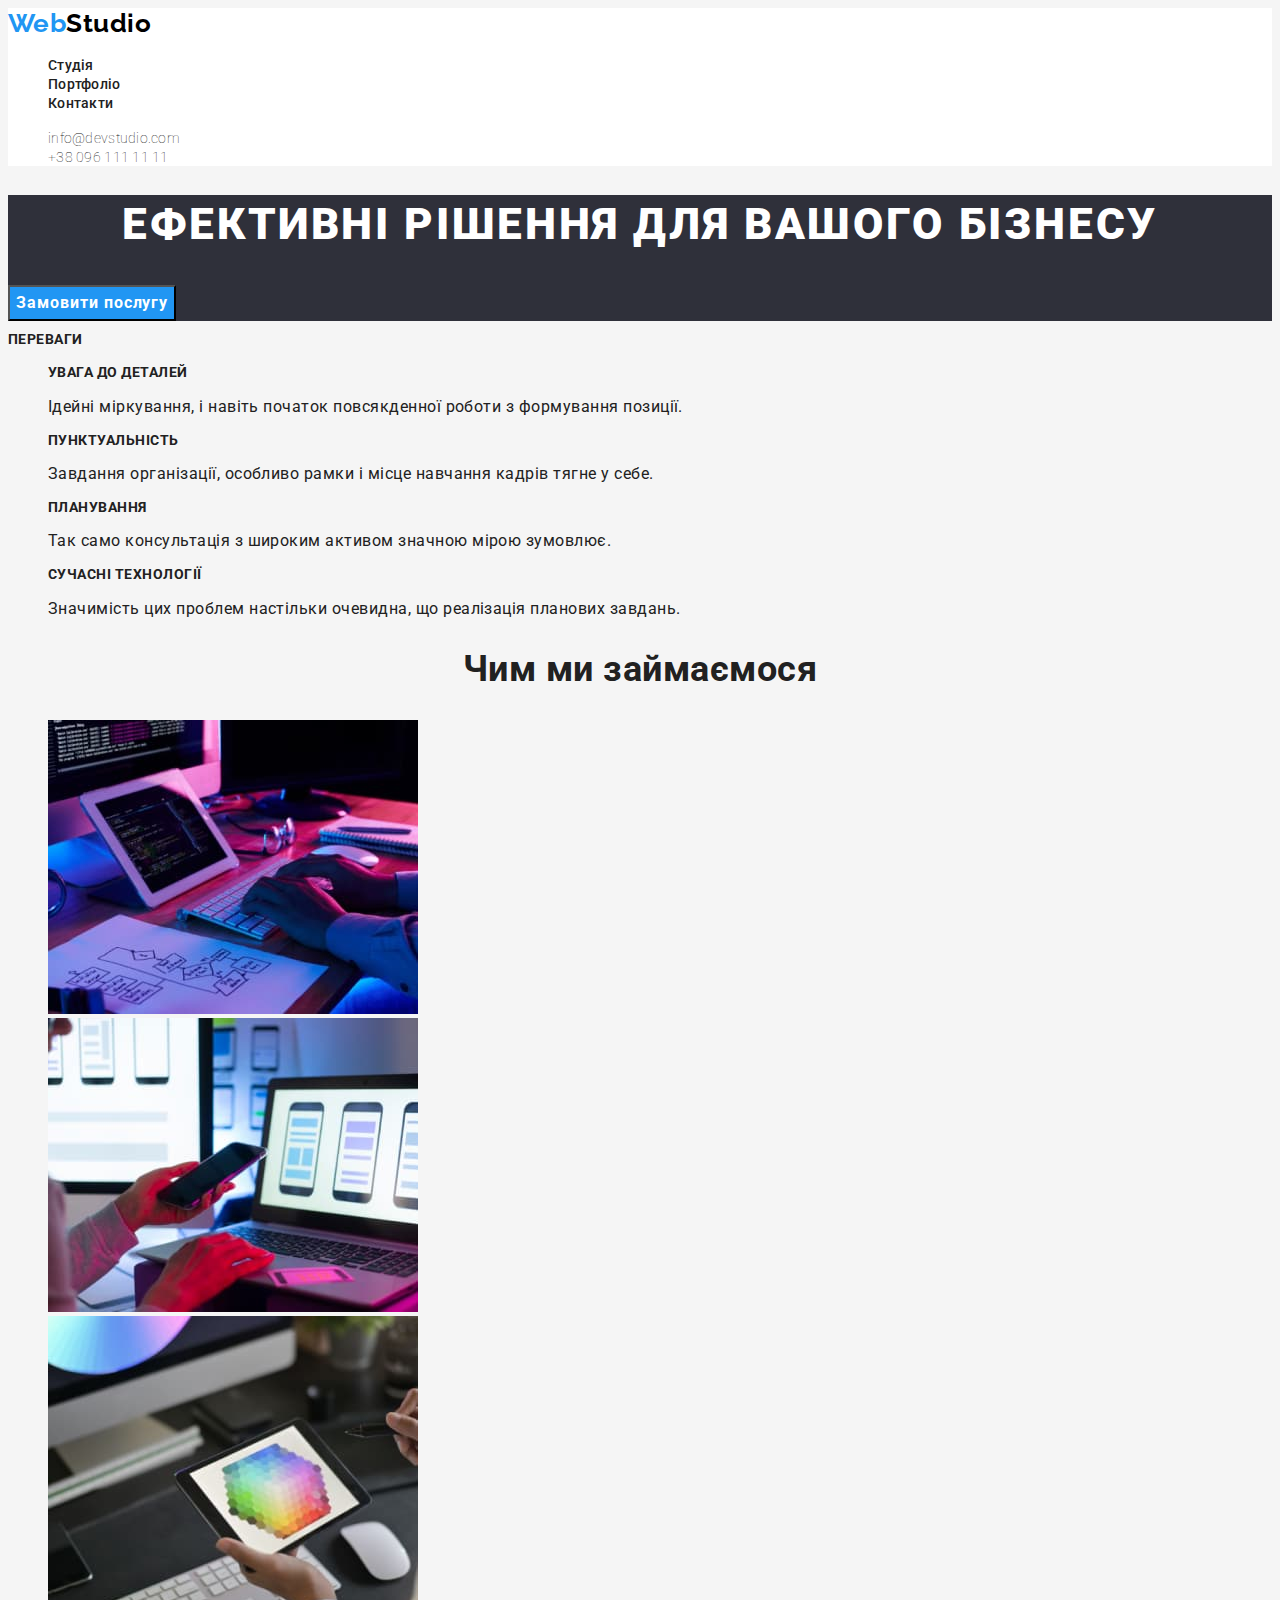
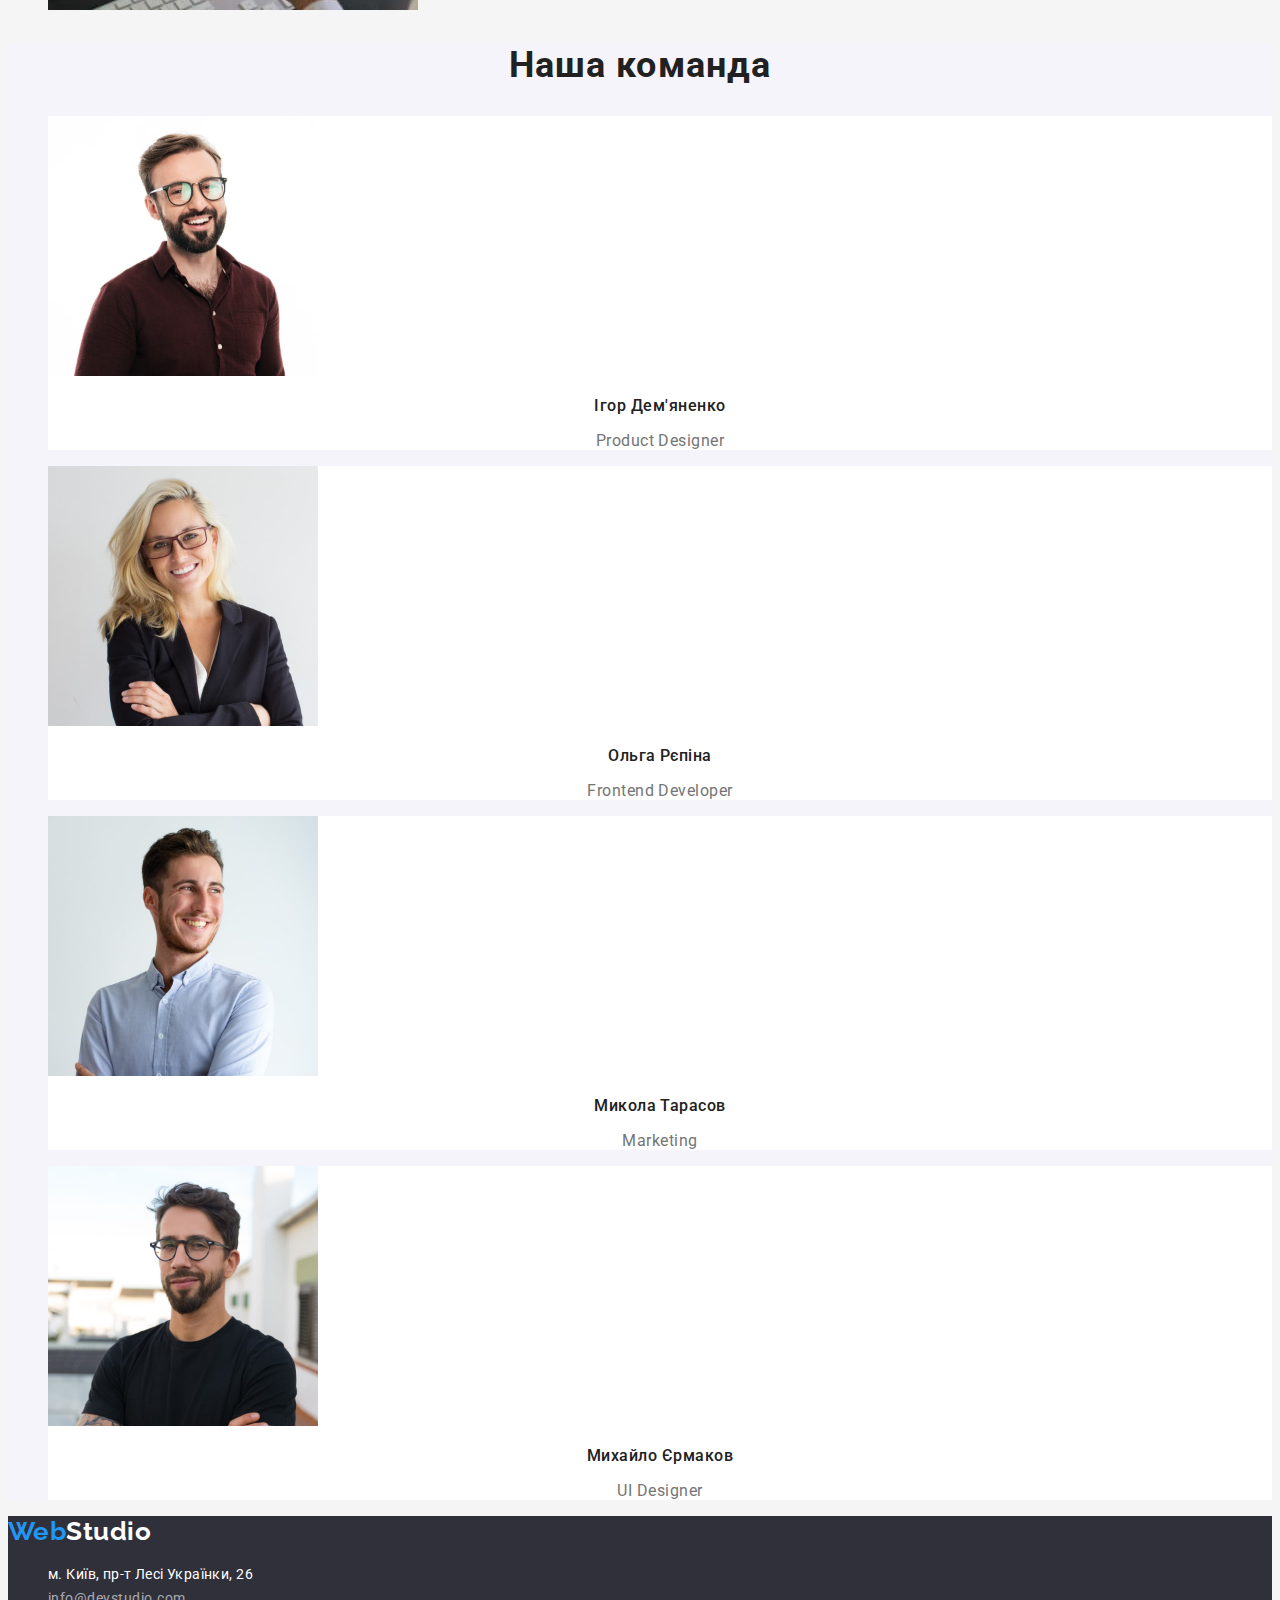
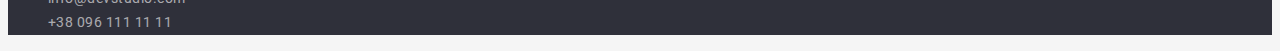
==== index.html @ 34e3ab75 "Додає результати минулої роботи" ====
<!DOCTYPE html>
<html lang="uk">
  <head>
    <meta charset="UTF-8" />
    <meta http-equiv="X-UA-Compatible" content="IE=edge" />
    <meta name="viewport" content="width=device-width, initial-scale=1.0" />
    <title>WebStudio</title>
    <link rel="preconnect" href="https://fonts.googleapis.com" />
    <link rel="preconnect" href="https://fonts.gstatic.com" crossorigin />
    <link
      href="https://fonts.googleapis.com/css2?family=Raleway:wght@700&family=Roboto:wght@400;500;700;900&display=swap"
      rel="stylesheet"
    />
    <link rel="stylesheet" href="./css/styles.css" />
  </head>
  <body>
    <!--Шапка сторінки-->
    <header class="header">
      <div class="container">
        <nav>
          <a href="./index.html" lang="en" class="logo"
            >Web<span class="logo-header">Studio</span></a
          >
          <ul class="site-nav list">
            <li><a href="./index.html" class="nav-link">Студія</a></li>
            <li><a href="./portfolio.html" class="nav-link">Портфоліо</a></li>
            <li><a href="" class="nav-link">Контакти</a></li>
          </ul>
        </nav>
        <ul class="contacts-list list">
          <li>
            <a href="mailto:info@devstudio.com" lang="en" class="contact-header"
              >info@devstudio.com</a
            >
          </li>
          <li><a href="tel:+380961111111" class="contact-header">+38 096 111 11 11</a></li>
        </ul>
      </div>
    </header>

    <main>
      <!--Герой-->
      <section class="hero">
        <div class="container">
          <h1 class="hero-title">Ефективні рішення для вашого бізнесу</h1>
          <button type="button" class="hero-button">Замовити послугу</button>
        </div>
      </section>

      <!--Переваги-->
      <section class="benefits">
        <div class="container">
          <h2 class="benefits-title">Переваги</h2>
          <ul class="benefits-list list">
            <li class="benefits-item">
              <h3 class="benefit-title">УВАГА ДО ДЕТАЛЕЙ</h3>
              <p class="benefit-text">
                Ідейні міркування, і навіть початок повсякденної роботи з формування позиції.
              </p>
            </li>
            <li class="benefits-item">
              <h3 class="benefit-title">ПУНКТУАЛЬНІСТЬ</h3>
              <p class="benefit-text">
                Завдання організації, особливо рамки і місце навчання кадрів тягне у себе.
              </p>
            </li>
            <li class="benefits-item">
              <h3 class="benefit-title">ПЛАНУВАННЯ</h3>
              <p class="benefit-text">
                Так само консультація з широким активом значною мірою зумовлює.
              </p>
            </li>
            <li class="benefits-item">
              <h3 class="benefit-title">СУЧАСНІ ТЕХНОЛОГІЇ</h3>
              <p class="benefit-text">
                Значимість цих проблем настільки очевидна, що реалізація планових завдань.
              </p>
            </li>
          </ul>
        </div>
      </section>

      <!--Види діяльності-->
      <section class="activity">
        <div class="container">
          <h2 class="activity-title">Чим ми займаємося</h2>
          <ul class="activity-list list">
            <li class="activity-item">
              <img
                src="./images/activity_1.jpg"
                alt="Програміст працює за робочим столом "
                width="370"
                height="294"
              />
            </li>
            <li class="activity-item">
              <img
                src="./images/activity_2.jpg"
                alt="Дизайнер розробляє інтерфейс мобільного додатку"
                width="370"
                height="294"
              />
            </li>
            <li class="activity-item">
              <img
                src="./images/activity_3.jpg"
                alt="Веб-дизайнер обирає колір в графічному планшеті "
                width="370"
                height="294"
              />
            </li>
          </ul>
        </div>
      </section>

      <!--Команда-->
      <section class="team">
        <div class="container">
          <h2 class="team-title">Наша команда</h2>
          <ul class="team-list list">
            <li class="team-item">
              <img src="./images/team_1.jpg" alt="Фото Ігора Дем'яненко" width="270" height="260" />
              <h3 class="name">Ігор Дем'яненко</h3>
              <p lang="en" class="team-text">Product Designer</p>
            </li>
            <li class="team-item">
              <img src="./images/team_2.jpg" alt="Фото Ольги Рєпіной" width="270" height="260" />
              <h3 class="name">Ольга Рєпіна</h3>
              <p lang="en" class="team-text">Frontend Developer</p>
            </li>
            <li class="team-item">
              <img src="./images/team_3.jpg" alt="Фото Миколи Тарасова" width="270" height="260" />
              <h3 class="name">Микола Тарасов</h3>
              <p lang="en" class="team-text">Marketing</p>
            </li>
            <li class="team-item">
              <img src="./images/team_4.jpg" alt="Фото Михайла Єрмакова" width="270" height="260" />
              <h3 class="name">Михайло Єрмаков</h3>
              <p lang="en" class="team-text">UI Designer</p>
            </li>
          </ul>
        </div>
      </section>
    </main>

    <!--Футер-->
    <footer class="footer">
      <div class="container">
        <a href="./index.html" lang="en" class="logo">Web<span class="logo-footer">Studio</span></a>
        <address class="address">
          <ul class="address-list list">
            <li class="address-item">
              <a
                href="https://goo.gl/maps/CPtrU1FHBa2aNyZL9"
                target="_blank"
                rel="noopener noreferrer nofollow"
                class="address-link"
              >
                м. Київ, пр-т Лесі Українки, 26</a
              >
            </li>
            <li class="address-item">
              <a href="mailto:info@devstudio.com" lang="en" class="contact-footer"
                >info@devstudio.com</a
              >
            </li>
            <li class="address-item">
              <a href="tel:+380961111111" class="contact-footer">+38 096 111 11 11</a>
            </li>
          </ul>
        </address>
      </div>
    </footer>
  </body>
</html>
---- css/styles.css ----
/*Змінні*/
:root {
  --primary-white-color: #f5f5f5;
  --secondary-white-color: #ffffff;
  --accent-color: #2196f3;
  --second-section-bgc: #f5f4fa;
  --primary-text-color: #212121;
  --secondary-text-color: #757575;
}

body {
  color: var(--primary-text-color);
  background-color: var(--primary-white-color);
  font-family: 'Roboto', sans-serif;
  letter-spacing: 0.03em;
}

/*Основна сторінка*/

/*Хедер*/

.header {
  background-color: var(--secondary-white-color);
}

.logo {
  font-family: 'Raleway', sans-serif;
  font-weight: 700;
  font-size: 26px;
  line-height: 1.19;
  text-decoration: none;
  color: var(--accent-color);
}
.logo-header {
  color: #000000;
}

.list {
  list-style: none;
}

.nav-link {
  font-weight: 500;
  font-size: 14px;
  line-height: 1.14;
  letter-spacing: 0.02em;
  text-decoration: none;
  color: var(--primary-text-color);
}

.nav-link:hover,
.nav-link:focus {
  color: var(--accent-color);
}

.contact-header {
  font-weight: 50;
  font-size: 14px;
  line-height: 1.14;
  letter-spacing: 0.02em;
  text-decoration: none;
  color: var(--primary-text-color);
}

.contact-header:hover,
.contact-header:focus {
  color: var(--accent-color);
}

/*Герой*/

.hero {
  background-color: #2f303a;
}

.hero-title {
  font-weight: 900;
  font-size: 44px;
  line-height: 1.36;
  letter-spacing: 0.06em;
  text-align: center;
  text-transform: uppercase;
  color: var(--secondary-white-color);
}

.hero-button {
  font-family: 'Roboto', sans-serif;
  font-weight: 700;
  font-size: 16px;
  line-height: 1.88;
  letter-spacing: 0.06em;
  text-align: center;
  color: var(--secondary-white-color);
  background-color: var(--accent-color);
  cursor: pointer;
}

/*Переваги*/

.benefits {
  background-color: var(--primary-white-color);
}

.benefits-title {
  font-size: 14px;
  line-height: 1.14;
  text-transform: uppercase;
}

.benefit-title {
  font-size: 14px;
  line-height: 1.17;
}

.benefits-text {
  font-size: 14px;
  line-height: 1.71;
  color: var(--secondary-text-color);
}

/*Види діяльності*/

.activity {
  background-color: var(--primary-white-color);
}

.activity-title {
  font-size: 36px;
  line-height: 1.17;
  text-align: center;
}

/*Команда*/

.team {
  background-color: var(--second-section-bgc);
}

.team-title {
  font-size: 36px;
  line-height: 1.17;
  letter-spacing: 0.03em;
  text-align: center;
}

.team-item {
  background-color: var(--secondary-white-color);
}

.name {
  font-weight: 500;
  font-size: 16px;
  line-height: 1.19;
  text-align: center;
}

.team-text {
  font-size: 16px;
  text-align: center;
  line-height: 1.19;
  color: var(--secondary-text-color);
}

/*Футер*/

.footer {
  background-color: #2f303a;
}

.logo-footer {
  color: var(--secondary-white-color);
}

.address {
  font-style: normal;
}

.address-link {
  font-size: 14px;
  line-height: 1.71;
  letter-spacing: 0.03em;
  color: var(--secondary-white-color);
  text-decoration: none;
}

.contact-footer {
  font-weight: 400;
  font-size: 14px;
  line-height: 1.71;
  color: rgba(255, 255, 255, 0.6);
  text-decoration: none;
}

.address-link:hover,
.address-link:focus {
  color: var(--accent-color);
}

.contact-footer:hover,
.contact-footer:focus {
  color: var(--accent-color);
}
/*Сторінка портфоліо*/
.filter-button {
  font-family: 'Roboto', sans-serif;
  font-weight: 500;
  font-size: 16px;
  line-height: 1.63;
  letter-spacing: 0.03em;
  text-align: center;
  color: #212121;
  background-color: var(--second-section-bgc);
  cursor: pointer;
}

.filter-button:hover,
.filter-button:focus,
.filter-button:active {
  color: var(--secondary-white-color);
  background-color: var(--accent-color);
}

.project-card {
  background-color: var(--secondary-white-color);
}

.project-title {
  font-size: 18px;
  line-height: 2;
  letter-spacing: 0.06em;
}

.project-type {
  font-size: 16px;
  line-height: 1.88;
  color: #757575;
}

.list-item:nth-child {
  color: #2196f3;
}
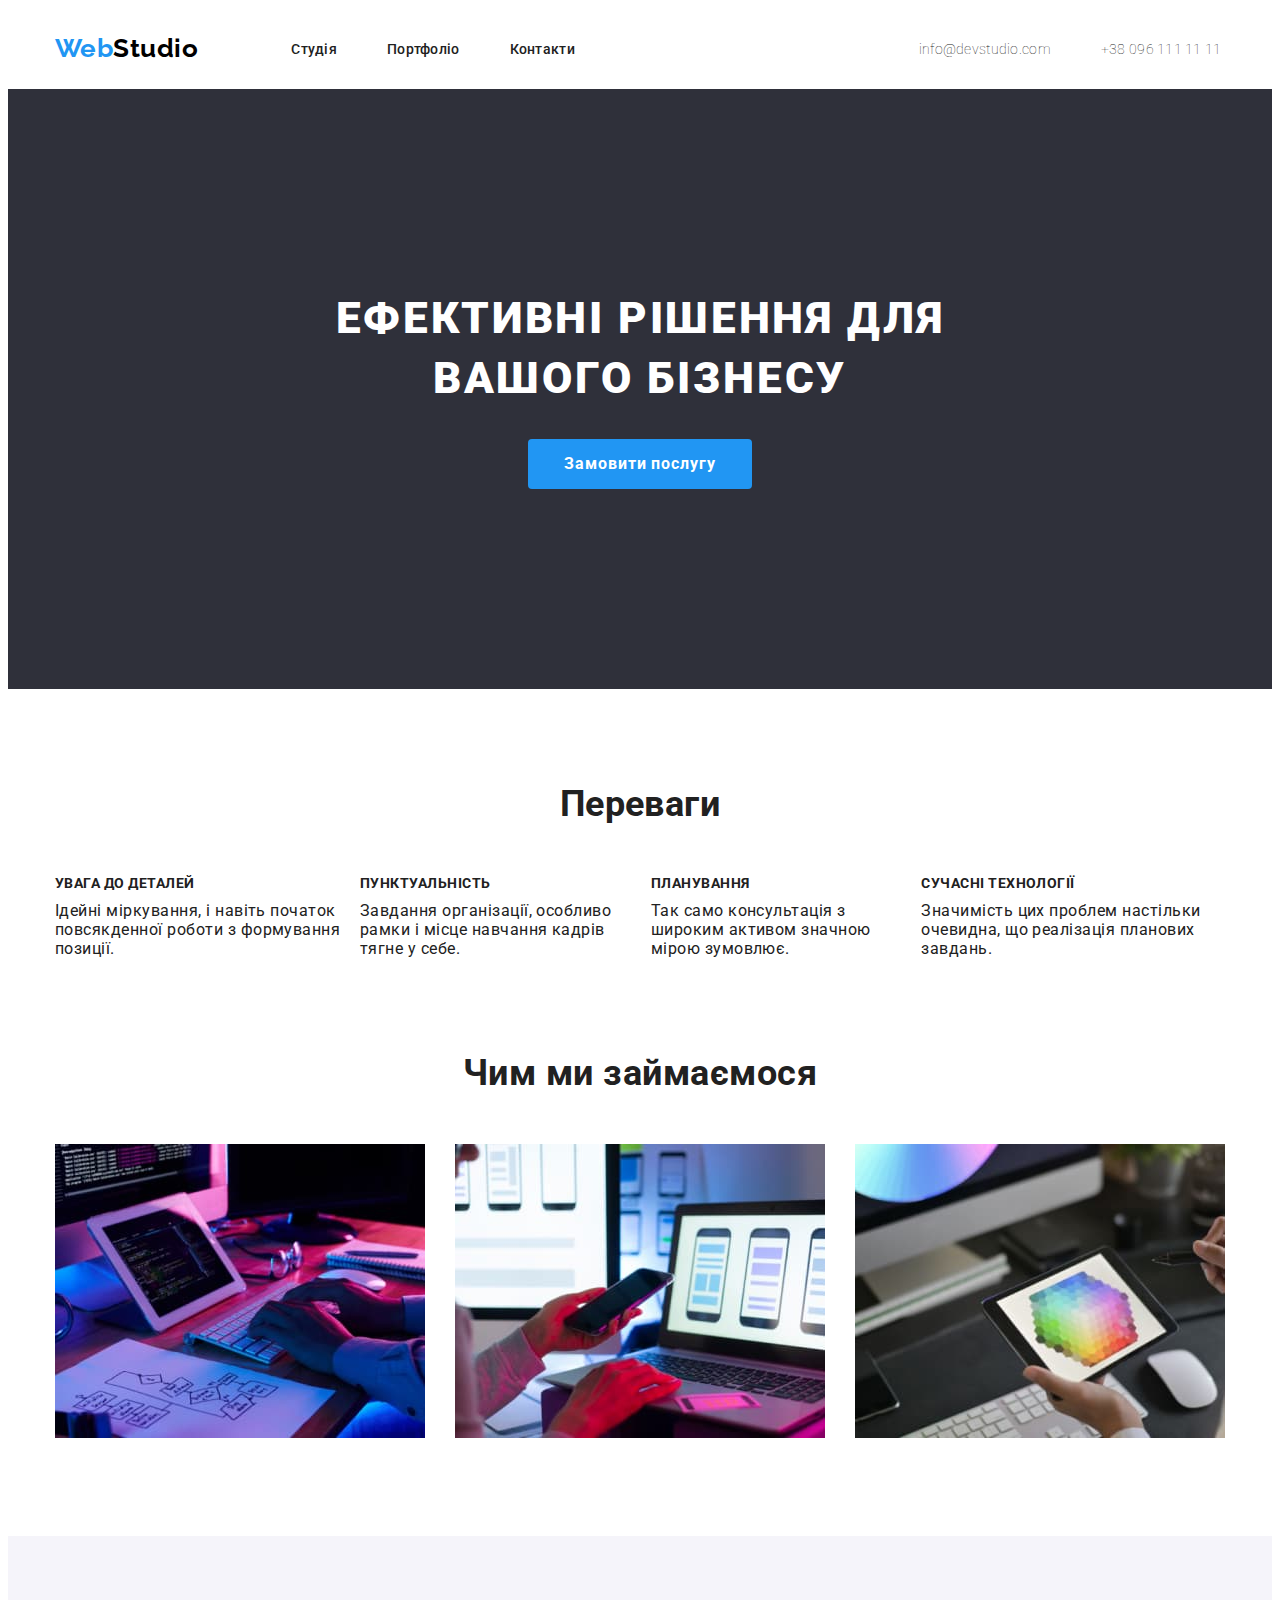
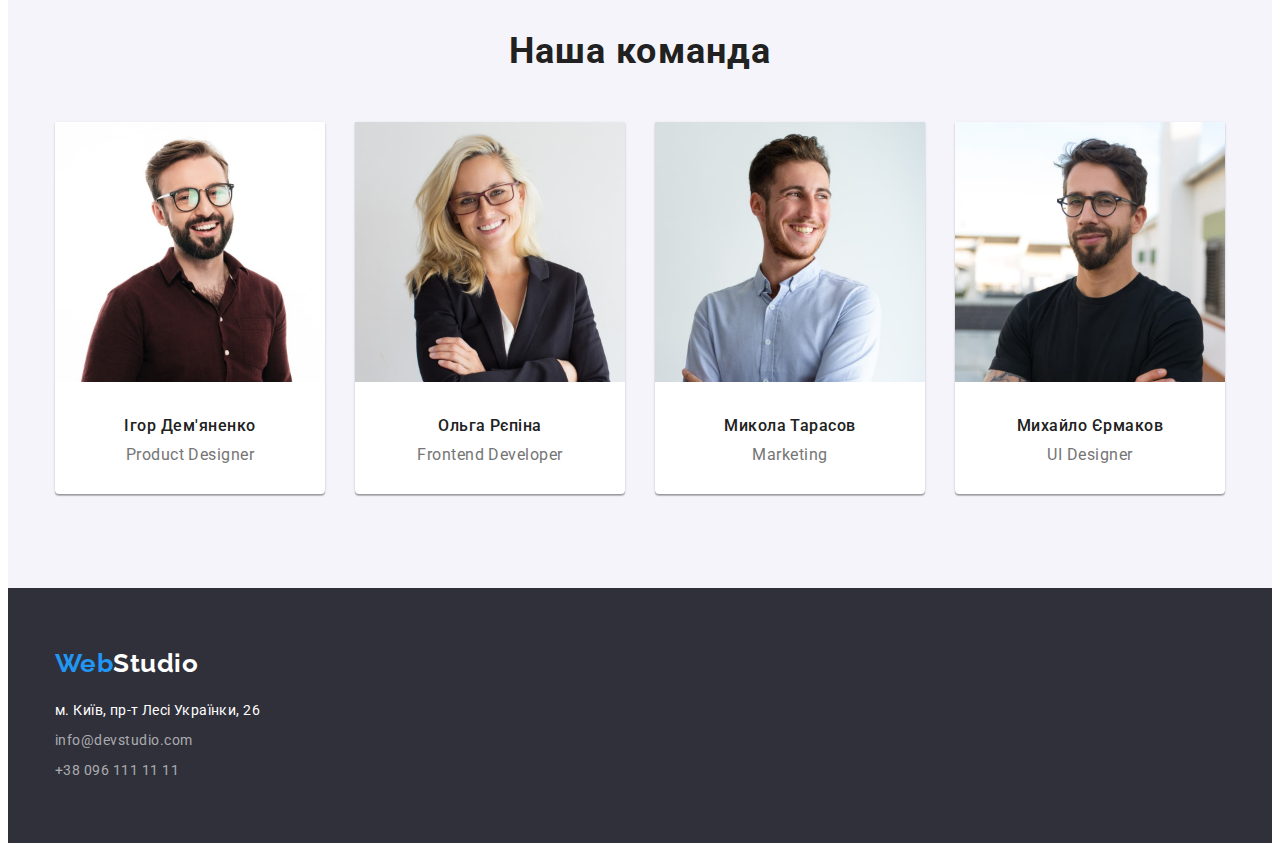
==== commit e315590e: "Додає позиціонування" ====
--- a/index.html
+++ b/index.html
@@ -17,22 +17,22 @@
     <!--Шапка сторінки-->
     <header class="header">
       <div class="container">
-        <nav>
+        <nav class="nav">
           <a href="./index.html" lang="en" class="logo"
             >Web<span class="logo-header">Studio</span></a
           >
           <ul class="site-nav list">
-            <li><a href="./index.html" class="nav-link">Студія</a></li>
-            <li><a href="./portfolio.html" class="nav-link">Портфоліо</a></li>
-            <li><a href="" class="nav-link">Контакти</a></li>
+            <li class="nav-item"><a href="./index.html" class="nav-link">Студія</a></li>
+            <li class="nav-item"><a href="./portfolio.html" class="nav-link">Портфоліо</a></li>
+            <li class="nav-item"><a href="" class="nav-link">Контакти</a></li>
           </ul>
         </nav>
         <ul class="contacts-list list">
-          <li>
+          <li class="contacts-header-item">
             <a href="mailto:info@devstudio.com" lang="en" class="contact-header"
               >info@devstudio.com</a
             >
-          </li>
+          </li class="contacts-header-item">
           <li><a href="tel:+380961111111" class="contact-header">+38 096 111 11 11</a></li>
         </ul>
       </div>
@@ -119,22 +119,46 @@
           <h2 class="team-title">Наша команда</h2>
           <ul class="team-list list">
             <li class="team-item">
-              <img src="./images/team_1.jpg" alt="Фото Ігора Дем'яненко" width="270" height="260" />
+              <img
+                src="./images/team_1.jpg"
+                alt="Фото Ігора Дем'яненко"
+                width="270"
+                height="260"
+                class="team-photo"
+              />
               <h3 class="name">Ігор Дем'яненко</h3>
               <p lang="en" class="team-text">Product Designer</p>
             </li>
             <li class="team-item">
-              <img src="./images/team_2.jpg" alt="Фото Ольги Рєпіной" width="270" height="260" />
+              <img
+                src="./images/team_2.jpg"
+                alt="Фото Ольги Рєпіной"
+                width="270"
+                height="260"
+                class="team-photo"
+              />
               <h3 class="name">Ольга Рєпіна</h3>
               <p lang="en" class="team-text">Frontend Developer</p>
             </li>
             <li class="team-item">
-              <img src="./images/team_3.jpg" alt="Фото Миколи Тарасова" width="270" height="260" />
+              <img
+                src="./images/team_3.jpg"
+                alt="Фото Миколи Тарасова"
+                width="270"
+                height="260"
+                class="team-photo"
+              />
               <h3 class="name">Микола Тарасов</h3>
               <p lang="en" class="team-text">Marketing</p>
             </li>
             <li class="team-item">
-              <img src="./images/team_4.jpg" alt="Фото Михайла Єрмакова" width="270" height="260" />
+              <img
+                src="./images/team_4.jpg"
+                alt="Фото Михайла Єрмакова"
+                width="270"
+                height="260"
+                class="team-photo"
+              />
               <h3 class="name">Михайло Єрмаков</h3>
               <p lang="en" class="team-text">UI Designer</p>
             </li>
--- a/css/styles.css
+++ b/css/styles.css
@@ -1,13 +1,22 @@
 /*Змінні*/
 :root {
-  --primary-white-color: #f5f5f5;
-  --secondary-white-color: #ffffff;
+  --primary-white-color: #ffffff;
   --accent-color: #2196f3;
   --second-section-bgc: #f5f4fa;
   --primary-text-color: #212121;
   --secondary-text-color: #757575;
 }
 
+html {
+  box-sizing: border-box;
+}
+
+*,
+*::before,
+*::after {
+  box-sizing: inherit;
+}
+
 body {
   color: var(--primary-text-color);
   background-color: var(--primary-white-color);
@@ -15,12 +24,44 @@
   letter-spacing: 0.03em;
 }
 
+h1,
+h2,
+h3,
+h4,
+h5,
+h6,
+p {
+  margin-top: 0;
+  margin-bottom: 0;
+}
+
+.list {
+  margin-top: 0px;
+  margin-bottom: 0px;
+  list-style: none;
+  padding: 0px;
+}
+
 /*Основна сторінка*/
 
 /*Хедер*/
 
 .header {
-  background-color: var(--secondary-white-color);
+  background-color: var(--primary-white-color);
+}
+
+.container {
+  margin-left: auto;
+  margin-right: auto;
+  width: 1200px;
+  padding: 94px 15px;
+}
+
+.header > .container {
+  display: flex;
+  align-items: center;
+  padding-top: 25px;
+  padding-bottom: 25px;
 }
 
 .logo {
@@ -31,12 +72,21 @@
   text-decoration: none;
   color: var(--accent-color);
 }
+
+.header .logo {
+  margin-right: 93px;
+}
+
 .logo-header {
   color: #000000;
 }
-
-.list {
-  list-style: none;
+.nav {
+  display: flex;
+  align-items: center;
+}
+.site-nav {
+  display: flex;
+  margin-right: 344px;
 }
 
 .nav-link {
@@ -48,11 +98,23 @@
   color: var(--primary-text-color);
 }
 
+.nav-item:not(:last-child) {
+  margin-right: 50px;
+}
+
 .nav-link:hover,
 .nav-link:focus {
   color: var(--accent-color);
 }
 
+.contacts-list {
+  display: flex;
+}
+
+.contacts-header-item:not(:last-child) {
+  margin-right: 50px;
+}
+
 .contact-header {
   font-weight: 50;
   font-size: 14px;
@@ -73,24 +135,38 @@
   background-color: #2f303a;
 }
 
+.hero > .container {
+  display: flex;
+  flex-direction: column;
+  align-items: center;
+  padding-top: 200px;
+  padding-bottom: 200px;
+}
+
 .hero-title {
+  width: 696px;
+  margin: 0px auto 30px auto;
   font-weight: 900;
   font-size: 44px;
   line-height: 1.36;
   letter-spacing: 0.06em;
   text-align: center;
   text-transform: uppercase;
-  color: var(--secondary-white-color);
+  color: var(--primary-white-color);
 }
 
 .hero-button {
+  width: 224px;
+  padding: 10px 32px;
   font-family: 'Roboto', sans-serif;
   font-weight: 700;
   font-size: 16px;
   line-height: 1.88;
   letter-spacing: 0.06em;
   text-align: center;
-  color: var(--secondary-white-color);
+  border: none;
+  border-radius: 4px;
+  color: var(--primary-white-color);
   background-color: var(--accent-color);
   cursor: pointer;
 }
@@ -101,42 +177,65 @@
   background-color: var(--primary-white-color);
 }
 
+.benefits > .container {
+  padding-bottom: 0px;
+}
+
 .benefits-title {
-  font-size: 14px;
-  line-height: 1.14;
-  text-transform: uppercase;
-}
-
-.benefit-title {
-  font-size: 14px;
-  line-height: 1.17;
-}
-
-.benefits-text {
-  font-size: 14px;
-  line-height: 1.71;
-  color: var(--secondary-text-color);
-}
-
-/*Види діяльності*/
-
-.activity {
-  background-color: var(--primary-white-color);
-}
-
-.activity-title {
+  margin-bottom: 50px;
   font-size: 36px;
   line-height: 1.17;
   text-align: center;
 }
 
+.benefits-list {
+  display: flex;
+  justify-content: space-between;
+}
+
+.benefit-title {
+  margin-bottom: 10px;
+  font-size: 14px;
+  line-height: 1.17;
+}
+
+.benefits-text {
+  font-size: 14px;
+  line-height: 1.71;
+  color: var(--primary-white-color);
+}
+
+/*Види діяльності*/
+
+.activity {
+  background-color: var(--primary-white-color);
+}
+
+.activity-list {
+  display: flex;
+  justify-content: space-between;
+}
+
+.activity-title {
+  margin-bottom: 50px;
+  font-size: 36px;
+  line-height: 1.17;
+  text-align: center;
+}
+
 /*Команда*/
 
 .team {
   background-color: var(--second-section-bgc);
 }
 
+.team-list {
+  display: flex;
+  justify-content: space-between;
+}
+
 .team-title {
+  margin-bottom: 50px;
   font-size: 36px;
   line-height: 1.17;
   letter-spacing: 0.03em;
@@ -144,10 +243,20 @@
 }
 
 .team-item {
-  background-color: var(--secondary-white-color);
+  padding-bottom: 30px;
+  width: 270px;
+  border-radius: 0px 0px 4px 4px;
+  box-shadow: 0px 1px 3px rgba(0, 0, 0, 0.12), 0px 1px 1px rgba(0, 0, 0, 0.14),
+    0px 2px 1px rgba(0, 0, 0, 0.2);
+  background-color: var(--primary-white-color);
+}
+
+.team-photo {
+  margin-bottom: 30px;
 }
 
 .name {
+  margin-bottom: 10px;
   font-weight: 500;
   font-size: 16px;
   line-height: 1.19;
@@ -166,20 +275,30 @@
 .footer {
   background-color: #2f303a;
 }
+.footer > .container {
+  padding-top: 60px;
+  padding-bottom: 60px;
+}
 
 .logo-footer {
-  color: var(--secondary-white-color);
+  display: inline-block;
+  margin-bottom: 20px;
+  color: var(--primary-white-color);
 }
 
 .address {
   font-style: normal;
 }
 
+.address-item:not(:last-child) {
+  margin-bottom: 6px;
+}
+
 .address-link {
   font-size: 14px;
   line-height: 1.71;
   letter-spacing: 0.03em;
-  color: var(--secondary-white-color);
+  color: var(--primary-white-color);
   text-decoration: none;
 }
 
@@ -201,30 +320,65 @@
   color: var(--accent-color);
 }
 /*Сторінка портфоліо*/
+
+.filter {
+  margin-left: auto;
+  margin-right: auto;
+  display: flex;
+  justify-content: space-between;
+  width: 575px;
+}
+
 .filter-button {
+  padding: 6px 22px;
   font-family: 'Roboto', sans-serif;
   font-weight: 500;
   font-size: 16px;
   line-height: 1.63;
   letter-spacing: 0.03em;
   text-align: center;
+  border: 0px;
+  border-radius: 4px;
   color: #212121;
   background-color: var(--second-section-bgc);
   cursor: pointer;
+  filter: drop-shadow(0px 4px 4px rgba(0, 0, 0, 0.25)) drop-shadow(0px 4px 4px rgba(0, 0, 0, 0.25));
+}
+
+.filter-item:last-child {
+  margin-bottom: 50px;
 }
 
 .filter-button:hover,
 .filter-button:focus,
 .filter-button:active {
-  color: var(--secondary-white-color);
+  color: var(--primary-white-color);
   background-color: var(--accent-color);
 }
 
+.project-list {
+  display: flex;
+  justify-content: space-between;
+  flex-wrap: wrap;
+  gap: 30px;
+}
+
+.project-label {
+  padding: 20px 24px;
+  border-top: none;
+  border-left: 1px solid #eeeeee;
+  border-right: 1px solid #eeeeee;
+  border-bottom: 1px solid #eeeeee;
+}
+
 .project-card {
-  background-color: var(--secondary-white-color);
-}
-
-.project-title {
+  width: 370px;
+  background-color: var(--primary-white-color);
+  filter: drop-shadow(0px 4px 4px rgba(0, 0, 0, 0.25)) drop-shadow(0px 4px 4px rgba(0, 0, 0, 0.25));
+}
+
+.project-name {
+  margin-bottom: 4px;
   font-size: 18px;
   line-height: 2;
   letter-spacing: 0.06em;
@@ -235,7 +389,3 @@
   line-height: 1.88;
   color: #757575;
 }
-
-.list-item:nth-child {
-  color: #2196f3;
-}
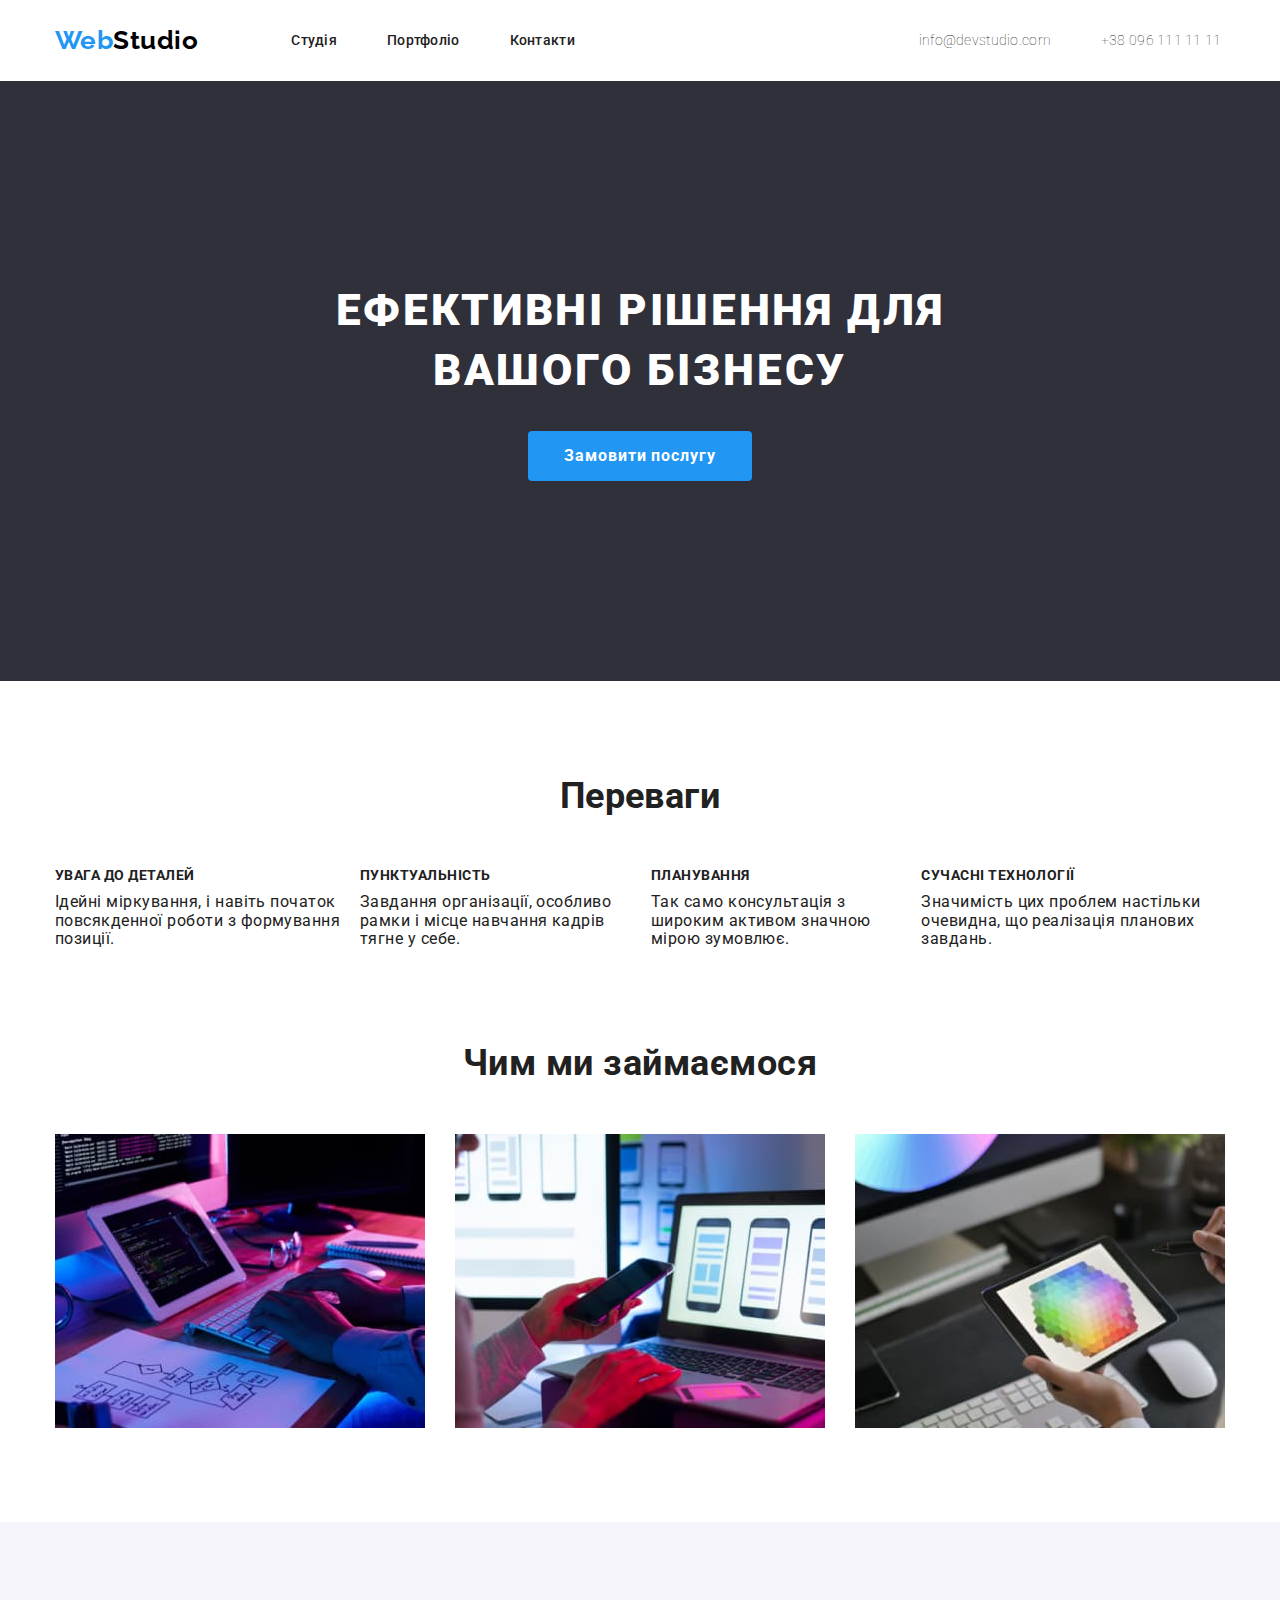
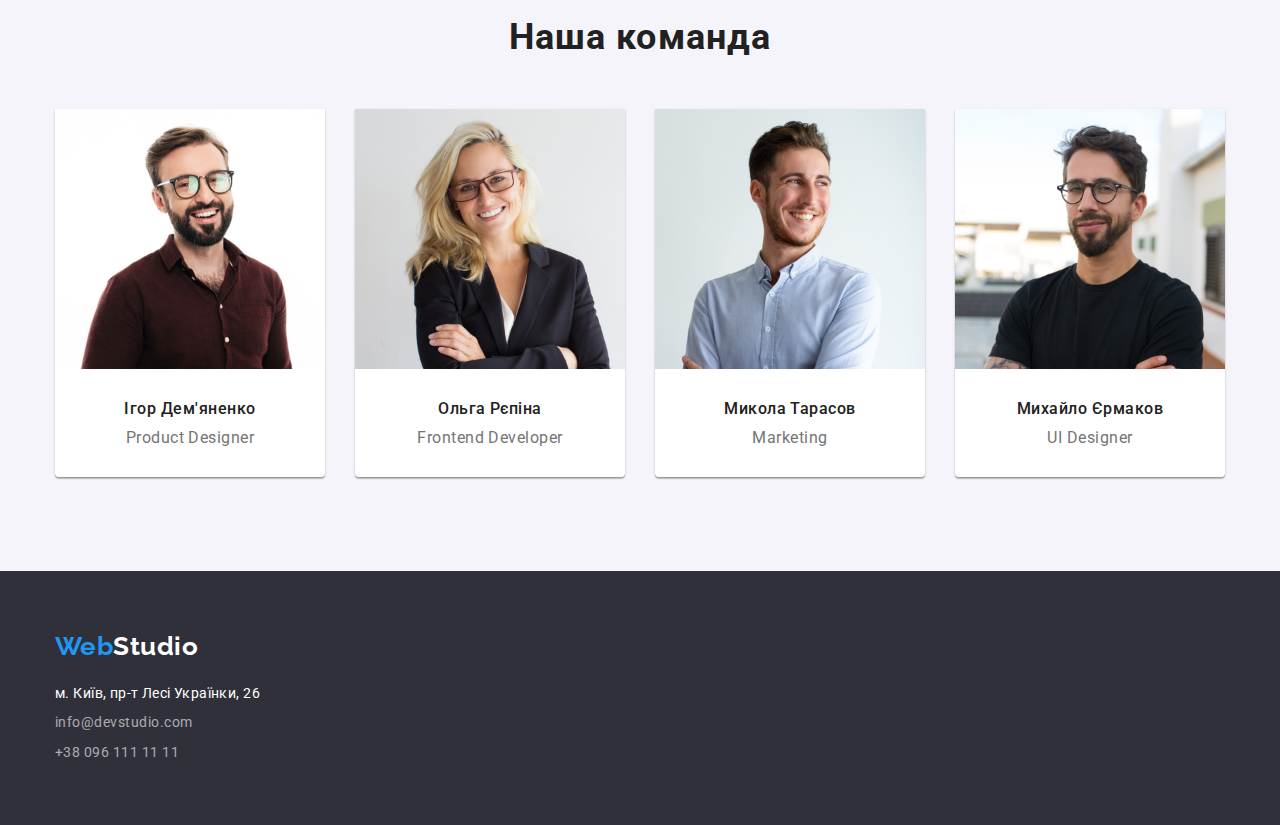
==== commit 083b0272: "Додає позиціонування" ====
--- a/index.html
+++ b/index.html
@@ -5,6 +5,7 @@
     <meta http-equiv="X-UA-Compatible" content="IE=edge" />
     <meta name="viewport" content="width=device-width, initial-scale=1.0" />
     <title>WebStudio</title>
+    <link rel="stylesheet" href="https://cdnjs.cloudflare.com/ajax/libs/modern-normalize/1.1.0/modern-normalize.css" integrity="sha512-Y0MM+V6ymRKN2zStTqzQ227DWhhp4Mzdo6gnlRnuaNCbc+YN/ZH0sBCLTM4M0oSy9c9VKiCvd4Jk44aCLrNS5Q==" crossorigin="anonymous" referrerpolicy="no-referrer" />
     <link rel="preconnect" href="https://fonts.googleapis.com" />
     <link rel="preconnect" href="https://fonts.gstatic.com" crossorigin />
     <link
--- a/css/styles.css
+++ b/css/styles.css
@@ -42,6 +42,10 @@
   padding: 0px;
 }
 
+img {
+  display: block;
+}
+
 /*Основна сторінка*/
 
 /*Хедер*/
@@ -171,6 +175,12 @@
   cursor: pointer;
 }
 
+.hero-button:hover,
+.hero-button:focus,
+.hero-button:active {
+  background-color: #188ce8;
+}
+
 /*Переваги*/
 
 .benefits {
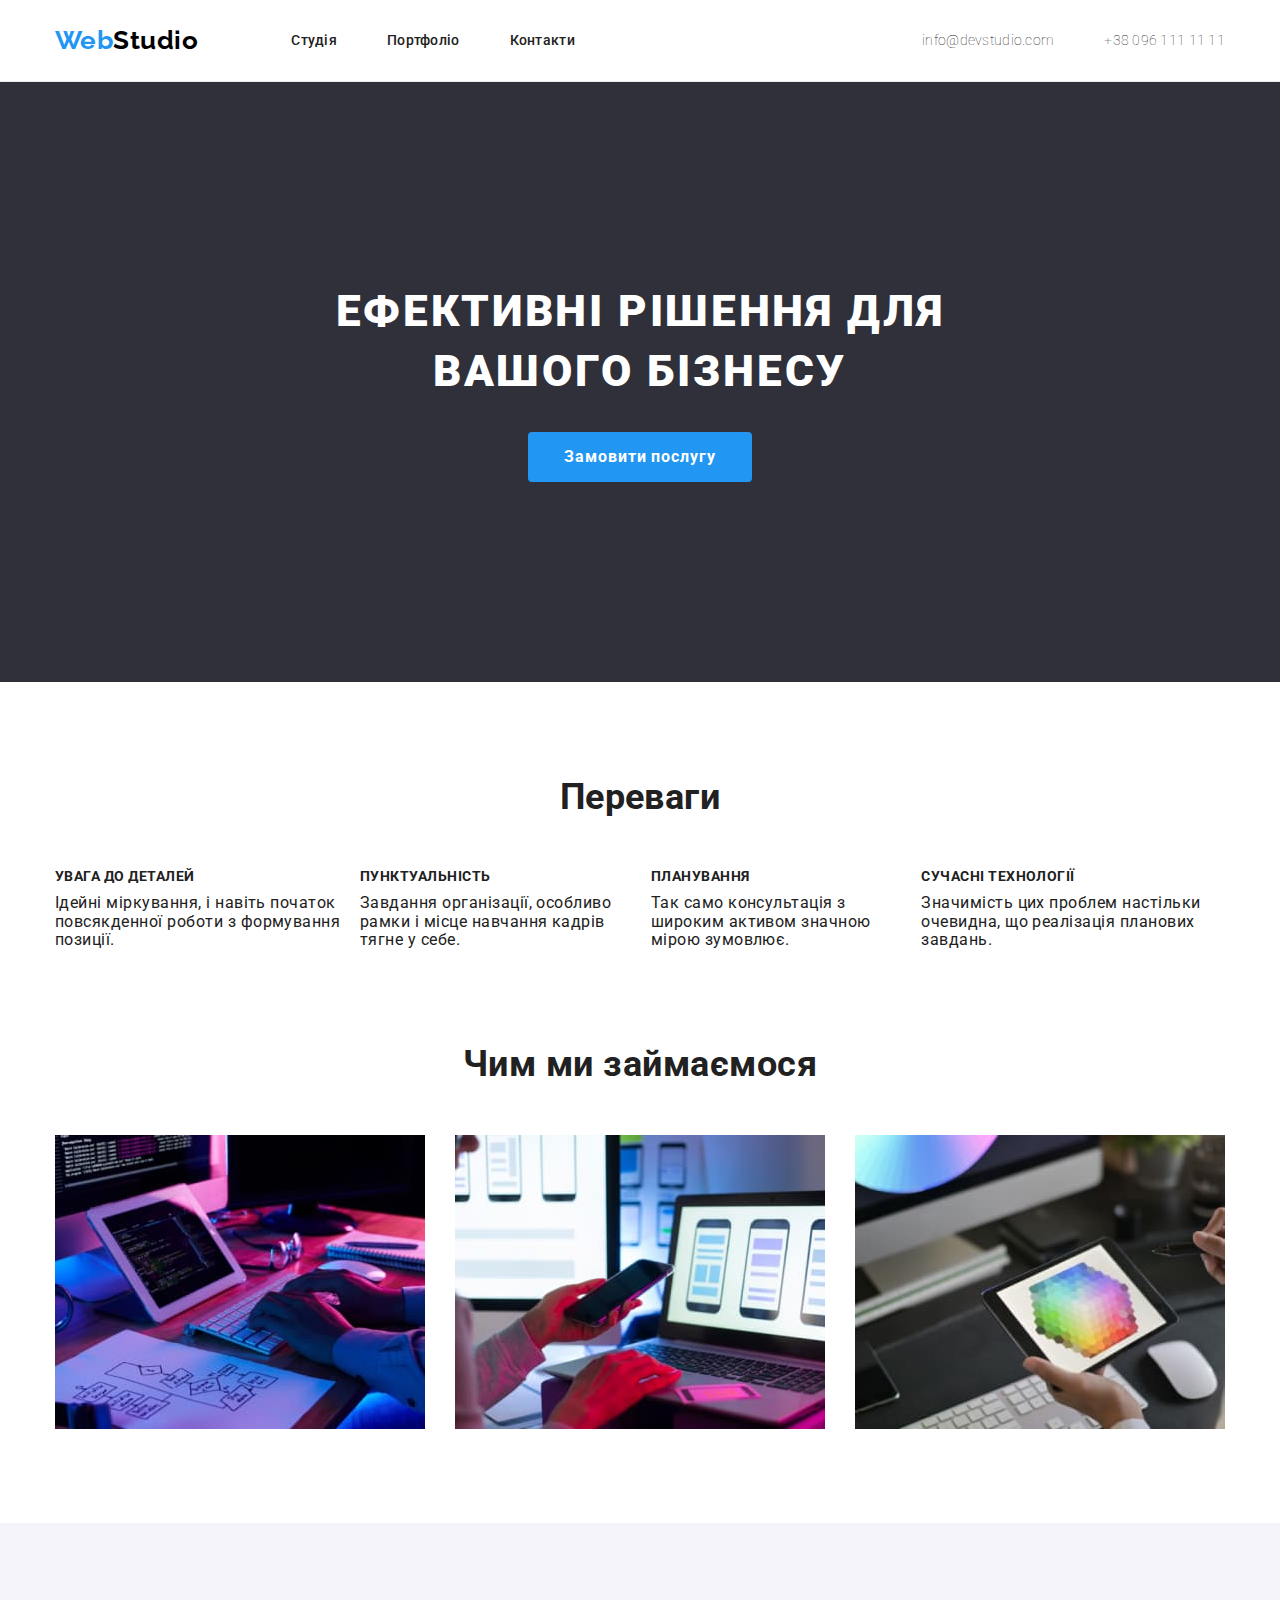
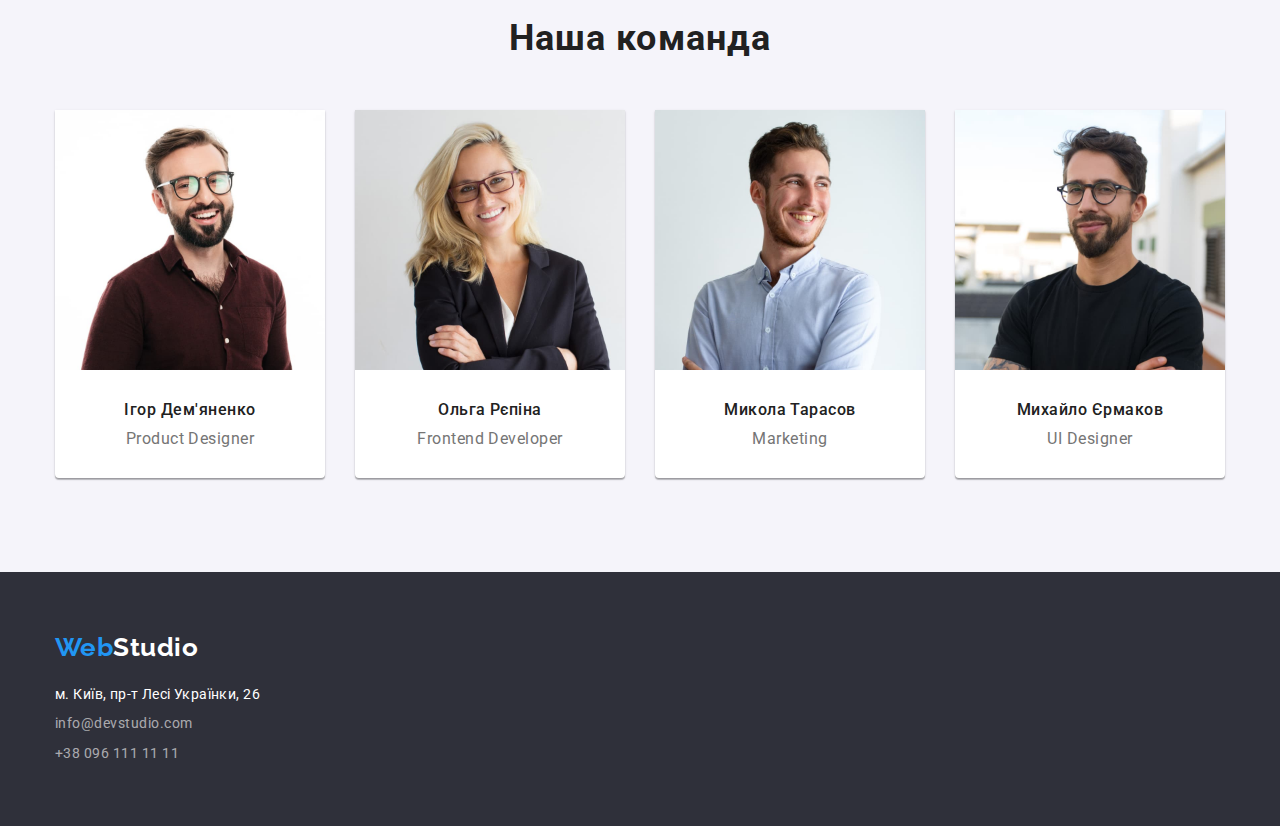
==== commit 7ba30d65: "Редагує позиціонування" ====
--- a/index.html
+++ b/index.html
@@ -127,8 +127,10 @@
                 height="260"
                 class="team-photo"
               />
+              <div class="team-label">
               <h3 class="name">Ігор Дем'яненко</h3>
               <p lang="en" class="team-text">Product Designer</p>
+              </div>
             </li>
             <li class="team-item">
               <img
@@ -138,8 +140,10 @@
                 height="260"
                 class="team-photo"
               />
+              <div class="team-label">
               <h3 class="name">Ольга Рєпіна</h3>
               <p lang="en" class="team-text">Frontend Developer</p>
+              </div>
             </li>
             <li class="team-item">
               <img
@@ -149,8 +153,10 @@
                 height="260"
                 class="team-photo"
               />
+              <div class="team-label">
               <h3 class="name">Микола Тарасов</h3>
               <p lang="en" class="team-text">Marketing</p>
+              </div>
             </li>
             <li class="team-item">
               <img
@@ -160,8 +166,10 @@
                 height="260"
                 class="team-photo"
               />
+              <div class="team-label">
               <h3 class="name">Михайло Єрмаков</h3>
               <p lang="en" class="team-text">UI Designer</p>
+              </div>
             </li>
           </ul>
         </div>
--- a/css/styles.css
+++ b/css/styles.css
@@ -46,20 +46,22 @@
   display: block;
 }
 
-/*Основна сторінка*/
-
-/*Хедер*/
-
-.header {
-  background-color: var(--primary-white-color);
-}
-
 .container {
   margin-left: auto;
   margin-right: auto;
   width: 1200px;
   padding: 94px 15px;
 }
+
+/*Основна сторінка*/
+
+/*Хедер*/
+
+.header {
+  background-color: var(--primary-white-color);
+  border-bottom: 1px solid #ECECEC;
+}
+
 
 .header > .container {
   display: flex;
@@ -90,7 +92,6 @@
 }
 .site-nav {
   display: flex;
-  margin-right: 344px;
 }
 
 .nav-link {
@@ -113,6 +114,7 @@
 
 .contacts-list {
   display: flex;
+  margin-left: auto;
 }
 
 .contacts-header-item:not(:last-child) {
@@ -140,11 +142,9 @@
 }
 
 .hero > .container {
-  display: flex;
-  flex-direction: column;
-  align-items: center;
   padding-top: 200px;
   padding-bottom: 200px;
+  text-align: center;
 }
 
 .hero-title {
@@ -160,6 +160,7 @@
 }
 
 .hero-button {
+  display: inline-block;
   width: 224px;
   padding: 10px 32px;
   font-family: 'Roboto', sans-serif;
@@ -253,7 +254,6 @@
 }
 
 .team-item {
-  padding-bottom: 30px;
   width: 270px;
   border-radius: 0px 0px 4px 4px;
   box-shadow: 0px 1px 3px rgba(0, 0, 0, 0.12), 0px 1px 1px rgba(0, 0, 0, 0.14),
@@ -261,9 +261,11 @@
   background-color: var(--primary-white-color);
 }
 
-.team-photo {
-  margin-bottom: 30px;
-}
+.team-label {
+  padding-top: 30px;
+  padding-bottom: 30px;
+}
+
 
 .name {
   margin-bottom: 10px;
@@ -290,9 +292,13 @@
   padding-bottom: 60px;
 }
 
+.footer .logo{
+  display: inline-block;
+  margin-bottom: 20px;
+}
+
 .logo-footer {
   display: inline-block;
-  margin-bottom: 20px;
   color: var(--primary-white-color);
 }
 
@@ -355,7 +361,7 @@
   filter: drop-shadow(0px 4px 4px rgba(0, 0, 0, 0.25)) drop-shadow(0px 4px 4px rgba(0, 0, 0, 0.25));
 }
 
-.filter-item:last-child {
+.filter {
   margin-bottom: 50px;
 }
 
@@ -368,7 +374,6 @@
 
 .project-list {
   display: flex;
-  justify-content: space-between;
   flex-wrap: wrap;
   gap: 30px;
 }
@@ -382,7 +387,7 @@
 }
 
 .project-card {
-  width: 370px;
+width: 370px;
   background-color: var(--primary-white-color);
   filter: drop-shadow(0px 4px 4px rgba(0, 0, 0, 0.25)) drop-shadow(0px 4px 4px rgba(0, 0, 0, 0.25));
 }
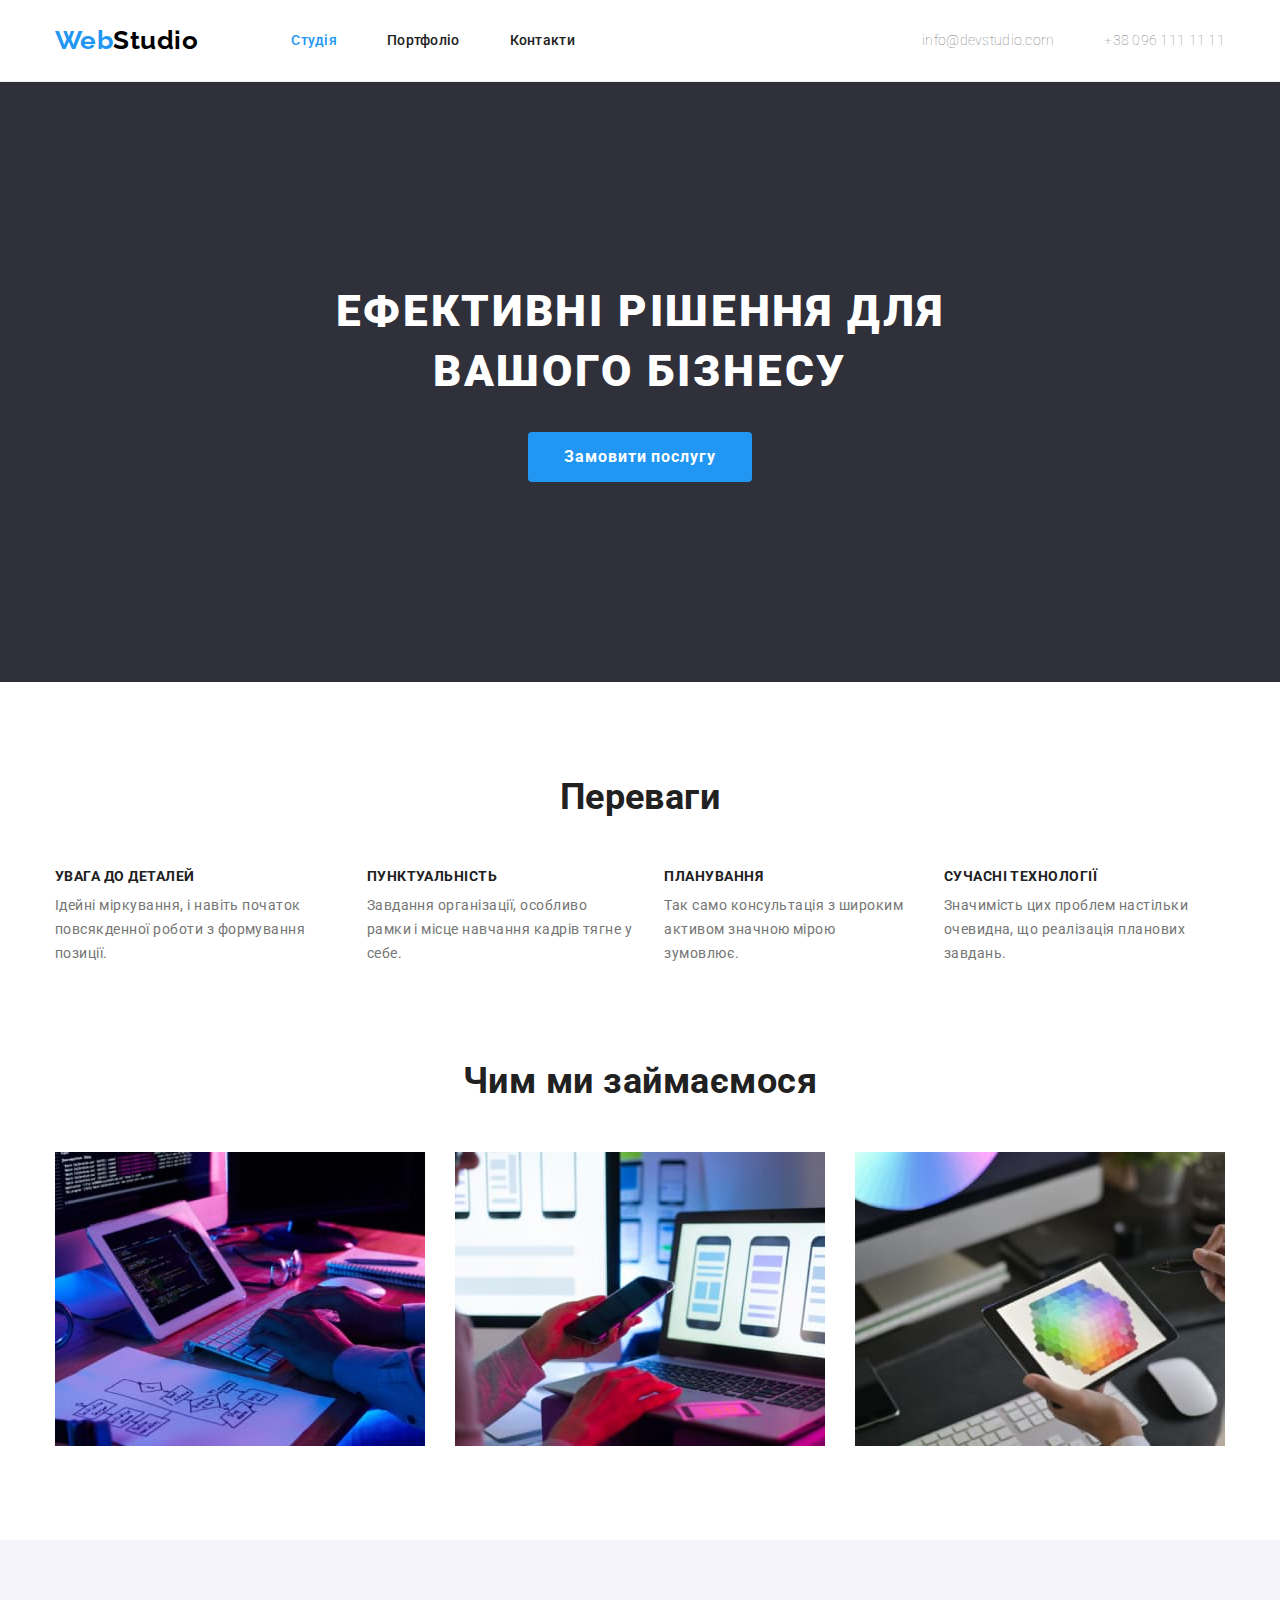
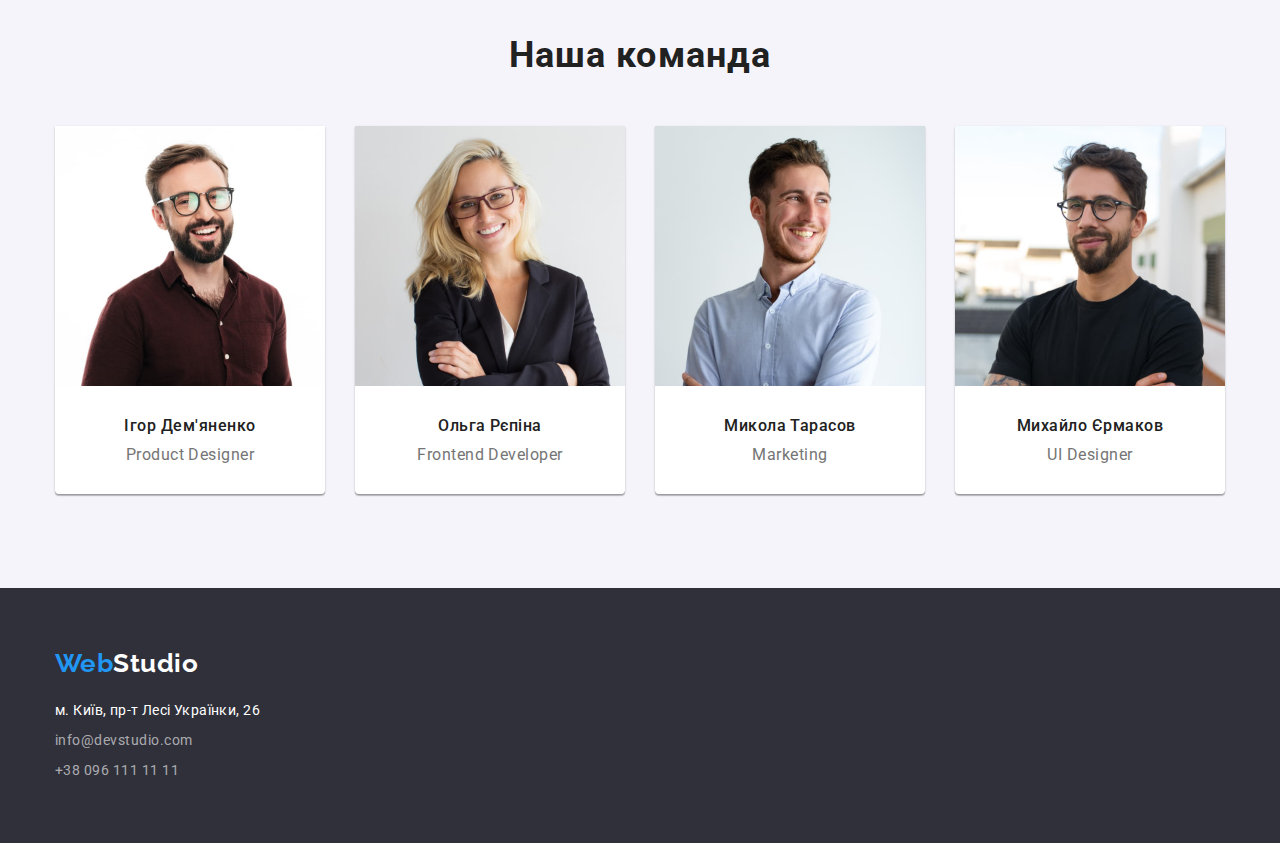
==== commit b3912432: "Редагує навігаційну панель" ====
--- a/index.html
+++ b/index.html
@@ -23,18 +23,18 @@
             >Web<span class="logo-header">Studio</span></a
           >
           <ul class="site-nav list">
-            <li class="nav-item"><a href="./index.html" class="nav-link">Студія</a></li>
+            <li class="nav-item"><a href="./index.html" class="nav-link current">Студія</a></li>
             <li class="nav-item"><a href="./portfolio.html" class="nav-link">Портфоліо</a></li>
             <li class="nav-item"><a href="" class="nav-link">Контакти</a></li>
           </ul>
         </nav>
         <ul class="contacts-list list">
-          <li class="contacts-header-item">
+          <li class="contacts-item">
             <a href="mailto:info@devstudio.com" lang="en" class="contact-header"
               >info@devstudio.com</a
             >
-          </li class="contacts-header-item">
-          <li><a href="tel:+380961111111" class="contact-header">+38 096 111 11 11</a></li>
+          </li>
+          <li class="contacts-item"><a href="tel:+380961111111" class="contact-header">+38 096 111 11 11</a></li>
         </ul>
       </div>
     </header>
--- a/css/styles.css
+++ b/css/styles.css
@@ -53,6 +53,9 @@
   padding: 94px 15px;
 }
 
+
+
+
 /*Основна сторінка*/
 
 /*Хедер*/
@@ -86,15 +89,19 @@
 .logo-header {
   color: #000000;
 }
+
 .nav {
   display: flex;
   align-items: center;
 }
+
 .site-nav {
   display: flex;
 }
 
 .nav-link {
+  padding-top: 25px;
+  padding-bottom: 25px;
   font-weight: 500;
   font-size: 14px;
   line-height: 1.14;
@@ -103,6 +110,10 @@
   color: var(--primary-text-color);
 }
 
+.nav-link.current {
+  color: var(--accent-color);
+}
+
 .nav-item:not(:last-child) {
   margin-right: 50px;
 }
@@ -117,17 +128,21 @@
   margin-left: auto;
 }
 
-.contacts-header-item:not(:last-child) {
+.header .contacts-item {
+  color:#757575;
+}
+
+.header .contacts-item:not(:last-child) {
   margin-right: 50px;
 }
 
 .contact-header {
+  color: #757575;
   font-weight: 50;
   font-size: 14px;
   line-height: 1.14;
   letter-spacing: 0.02em;
   text-decoration: none;
-  color: var(--primary-text-color);
 }
 
 .contact-header:hover,
@@ -203,17 +218,19 @@
   display: flex;
   justify-content: space-between;
 }
-
+.benefits-item:not(:last-child){
+  margin-right: 30px;
+}
 .benefit-title {
   margin-bottom: 10px;
   font-size: 14px;
   line-height: 1.17;
 }
 
-.benefits-text {
+.benefit-text {
   font-size: 14px;
   line-height: 1.71;
-  color: var(--primary-white-color);
+  color: #757575;
 }
 
 /*Види діяльності*/
